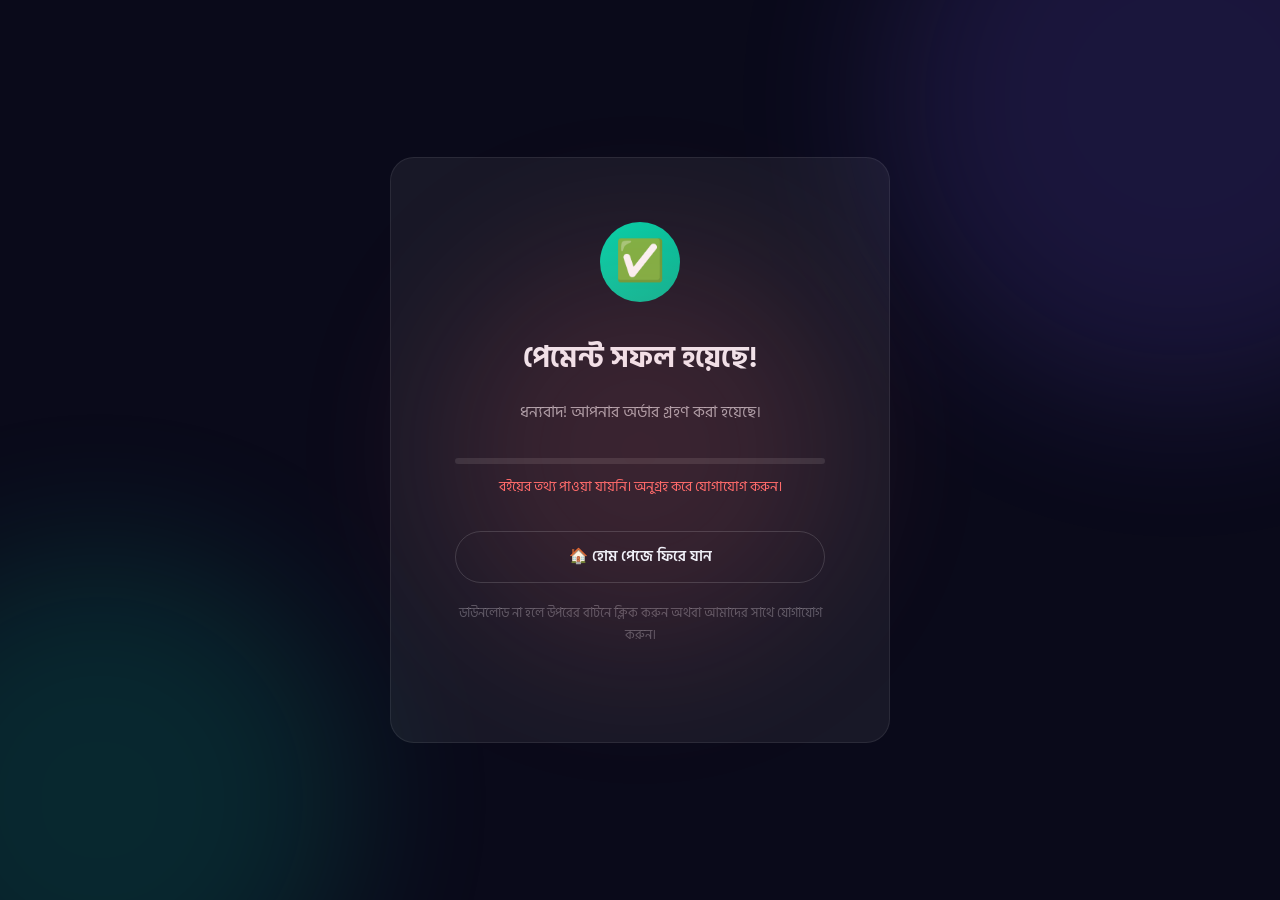
==== thankyou.html @ 19b6d9fc "Initial commit: JINBOOK ebook store with payment and auto-download" ====
<!DOCTYPE html>
<html lang="bn" dir="ltr">
<head>
  <meta charset="UTF-8" />
  <meta name="viewport" content="width=device-width, initial-scale=1.0" />
  <title>ধন্যবাদ! আপনার ই-বুক ডাউনলোড হচ্ছে — JINBOOK</title>
  <meta name="robots" content="noindex, nofollow" />
  <link rel="stylesheet" href="style.css" />
  <link rel="icon" href="data:image/svg+xml,<svg xmlns='http://www.w3.org/2000/svg' viewBox='0 0 100 100'><text y='0.9em' font-size='90'>📚</text></svg>" />
</head>
<body>

  <!-- Background Animated Orbs -->
  <div class="bg-particles" aria-hidden="true">
    <div class="orb"></div>
    <div class="orb"></div>
    <div class="orb"></div>
  </div>

  <div class="thankyou-container">
    <div class="thankyou-card">
      <div class="thankyou-icon">✅</div>
      <h1>পেমেন্ট সফল হয়েছে!</h1>
      <p id="thankyou-message">আপনার ই-বুক অটো ডাউনলোড শুরু হচ্ছে...</p>

      <!-- Progress Animation -->
      <div id="download-progress" style="margin: 24px 0;">
        <div style="width: 100%; height: 6px; background: rgba(255,255,255,0.1); border-radius: 3px; overflow: hidden;">
          <div id="progress-bar" style="width: 0%; height: 100%; background: linear-gradient(90deg, #7c5cfc, #00d4aa); border-radius: 3px; transition: width 2s ease-in-out;"></div>
        </div>
        <p id="download-status" style="margin-top: 12px; font-size: 0.85rem; color: rgba(240,240,248,0.5);">ডাউনলোড প্রস্তুত হচ্ছে...</p>
      </div>

      <!-- Manual Download Button (fallback) -->
      <a href="#" id="manual-download" class="btn btn-buy" style="display: none; width: 100%; justify-content: center; margin-bottom: 16px;">
        📥 আবার ডাউনলোড করুন
      </a>

      <!-- Book Info -->
      <div id="book-info" style="background: rgba(255,255,255,0.04); border: 1px solid rgba(255,255,255,0.08); border-radius: 12px; padding: 20px; margin-bottom: 24px; text-align: left; display: none;">
        <div style="display: flex; gap: 16px; align-items: center;">
          <img id="book-thumb" src="" alt="" style="width: 60px; border-radius: 8px;" />
          <div>
            <h3 id="book-title-display" style="font-size: 1rem; margin-bottom: 4px;"></h3>
            <p id="book-author-display" style="font-size: 0.85rem; color: rgba(240,240,248,0.5);"></p>
          </div>
        </div>
      </div>

      <a href="index.html" class="btn btn-outline" style="width: 100%; justify-content: center;">
        🏠 হোম পেজে ফিরে যান
      </a>

      <p style="margin-top: 20px; font-size: 0.8rem; color: rgba(240,240,248,0.3);">
        ডাউনলোড না হলে উপরের বাটনে ক্লিক করুন অথবা আমাদের সাথে যোগাযোগ করুন।
      </p>
    </div>
  </div>

  <script>
    // ============================================
    // 📚 BOOK DATA (must match script.js)
    // পেমেন্ট সফল হলে ZiniPay এই পেজে রিডাইরেক্ট করবে
    // URL: thankyou.html?book=1
    // ============================================

    const bookDownloads = {
      1: { title: "ওজন কমাবেন যেভাবে", author: "ডা. মো. জহিরুল ইসলাম", cover: "images/book-ojon-komaben.png", file: "downloads/book1.pdf" },
      2: { title: "ওজন বাড়াবেন যেভাবে", author: "ডা. মো. জহিরুল ইসলাম", cover: "images/book-ojon-baraben.png", file: "downloads/book2.pdf" },
      3: { title: "সহজ বাংলায় স্ট্যাটিস্টিকস", author: "ডা. মো. জহিরুল ইসলাম", cover: "images/book-biostat.png", file: "downloads/book3.pdf" }
    };

    // Get book ID from URL
    const urlParams = new URLSearchParams(window.location.search);
    const bookId = urlParams.get('book');

    const messageEl = document.getElementById('thankyou-message');
    const progressBar = document.getElementById('progress-bar');
    const downloadStatus = document.getElementById('download-status');
    const manualDownload = document.getElementById('manual-download');
    const bookInfo = document.getElementById('book-info');

    if (bookId && bookDownloads[bookId]) {
      const book = bookDownloads[bookId];

      // Show book info
      document.getElementById('book-title-display').textContent = book.title;
      document.getElementById('book-author-display').textContent = '✍️ ' + book.author;
      document.getElementById('book-thumb').src = book.cover;
      document.getElementById('book-thumb').alt = book.title;
      bookInfo.style.display = 'block';

      messageEl.textContent = `"${book.title}" ডাউনলোড শুরু হচ্ছে...`;

      // Animate progress bar
      setTimeout(() => {
        progressBar.style.width = '100%';
      }, 300);

      // Auto-download after 2.5 seconds
      setTimeout(() => {
        downloadStatus.textContent = '✅ ডাউনলোড শুরু হয়েছে!';
        downloadStatus.style.color = '#00d4aa';

        // Trigger download
        const link = document.createElement('a');
        link.href = book.file;
        link.download = book.title + '.pdf';
        link.style.display = 'none';
        document.body.appendChild(link);
        link.click();
        document.body.removeChild(link);

        // Show manual download button as fallback
        manualDownload.href = book.file;
        manualDownload.setAttribute('download', book.title + '.pdf');
        manualDownload.style.display = 'inline-flex';

        messageEl.textContent = `🎉 "${book.title}" সফলভাবে ডাউনলোড হচ্ছে!`;
      }, 2500);

    } else {
      // No book ID or invalid
      messageEl.textContent = 'ধন্যবাদ! আপনার অর্ডার গ্রহণ করা হয়েছে।';
      downloadStatus.textContent = 'বইয়ের তথ্য পাওয়া যায়নি। অনুগ্রহ করে যোগাযোগ করুন।';
      downloadStatus.style.color = '#ff6b6b';
      progressBar.style.display = 'none';
    }
  </script>
</body>
</html>
---- style.css ----
/* ============================================
   JINBOOK — Premium E-Book Store CSS
   Dark Theme with Glassmorphism
   ============================================ */

/* --- Google Fonts Import --- */
@import url('https://fonts.googleapis.com/css2?family=Hind+Siliguri:wght@300;400;500;600;700&family=Inter:wght@300;400;500;600;700&display=swap');

/* --- CSS Custom Properties (Design Tokens) --- */
:root {
  /* Colors */
  --bg-primary: #0a0a1a;
  --bg-secondary: #111128;
  --bg-card: rgba(255, 255, 255, 0.04);
  --bg-glass: rgba(255, 255, 255, 0.06);
  --bg-glass-hover: rgba(255, 255, 255, 0.1);
  --border-glass: rgba(255, 255, 255, 0.08);
  --border-glass-hover: rgba(255, 255, 255, 0.15);

  /* Accent Colors */
  --accent-primary: #7c5cfc;
  --accent-secondary: #00d4aa;
  --accent-warm: #ff6b6b;
  --accent-gold: #f0c040;
  --gradient-primary: linear-gradient(135deg, #7c5cfc 0%, #00d4aa 100%);
  --gradient-hero: linear-gradient(135deg, #0a0a1a 0%, #1a1a3e 40%, #0d2137 100%);
  --gradient-card: linear-gradient(145deg, rgba(124, 92, 252, 0.08), rgba(0, 212, 170, 0.04));
  --gradient-btn: linear-gradient(135deg, #7c5cfc, #5a3de8);
  --gradient-btn-hover: linear-gradient(135deg, #8d70ff, #7c5cfc);
  --gradient-buy: linear-gradient(135deg, #00d4aa, #00b894);

  /* Text Colors */
  --text-primary: #f0f0f8;
  --text-secondary: rgba(240, 240, 248, 0.65);
  --text-muted: rgba(240, 240, 248, 0.4);
  --text-accent: #7c5cfc;

  /* Spacing */
  --space-xs: 0.25rem;
  --space-sm: 0.5rem;
  --space-md: 1rem;
  --space-lg: 1.5rem;
  --space-xl: 2rem;
  --space-2xl: 3rem;
  --space-3xl: 4rem;
  --space-4xl: 6rem;

  /* Border Radius */
  --radius-sm: 8px;
  --radius-md: 12px;
  --radius-lg: 16px;
  --radius-xl: 24px;
  --radius-full: 9999px;

  /* Shadows */
  --shadow-sm: 0 2px 8px rgba(0, 0, 0, 0.3);
  --shadow-md: 0 4px 24px rgba(0, 0, 0, 0.4);
  --shadow-lg: 0 8px 48px rgba(0, 0, 0, 0.5);
  --shadow-glow: 0 0 30px rgba(124, 92, 252, 0.2);
  --shadow-card: 0 4px 30px rgba(0, 0, 0, 0.3);

  /* Transitions */
  --transition-fast: 0.2s cubic-bezier(0.4, 0, 0.2, 1);
  --transition-base: 0.3s cubic-bezier(0.4, 0, 0.2, 1);
  --transition-slow: 0.5s cubic-bezier(0.4, 0, 0.2, 1);

  /* Font */
  --font-bn: 'Hind Siliguri', sans-serif;
  --font-en: 'Inter', sans-serif;

  /* Layout */
  --max-width: 1200px;
  --nav-height: 70px;
}

/* --- Reset & Base --- */
*,
*::before,
*::after {
  margin: 0;
  padding: 0;
  box-sizing: border-box;
}

html {
  scroll-behavior: smooth;
  scroll-padding-top: var(--nav-height);
}

body {
  font-family: var(--font-bn);
  background: var(--bg-primary);
  color: var(--text-primary);
  line-height: 1.7;
  overflow-x: hidden;
  -webkit-font-smoothing: antialiased;
}

a {
  text-decoration: none;
  color: inherit;
}

ul { list-style: none; }
img { max-width: 100%; display: block; }
button { cursor: pointer; border: none; font-family: inherit; }
input, textarea { font-family: inherit; }

/* --- Animated Background Particles --- */
.bg-particles {
  position: fixed;
  top: 0;
  left: 0;
  width: 100%;
  height: 100%;
  pointer-events: none;
  z-index: 0;
  overflow: hidden;
}

.bg-particles .orb {
  position: absolute;
  border-radius: 50%;
  filter: blur(80px);
  opacity: 0.15;
  animation: float 20s ease-in-out infinite;
}

.bg-particles .orb:nth-child(1) {
  width: 600px;
  height: 600px;
  background: var(--accent-primary);
  top: -200px;
  right: -200px;
  animation-delay: 0s;
}

.bg-particles .orb:nth-child(2) {
  width: 500px;
  height: 500px;
  background: var(--accent-secondary);
  bottom: -150px;
  left: -150px;
  animation-delay: -7s;
}

.bg-particles .orb:nth-child(3) {
  width: 400px;
  height: 400px;
  background: var(--accent-warm);
  top: 50%;
  left: 50%;
  transform: translate(-50%, -50%);
  animation-delay: -14s;
}

@keyframes float {
  0%, 100% { transform: translate(0, 0) scale(1); }
  25% { transform: translate(30px, -30px) scale(1.05); }
  50% { transform: translate(-20px, 20px) scale(0.95); }
  75% { transform: translate(15px, 10px) scale(1.02); }
}

/* --- Navigation --- */
.navbar {
  position: fixed;
  top: 0;
  left: 0;
  right: 0;
  height: var(--nav-height);
  z-index: 1000;
  transition: var(--transition-base);
  backdrop-filter: blur(0px);
}

.navbar.scrolled {
  background: rgba(10, 10, 26, 0.85);
  backdrop-filter: blur(20px);
  border-bottom: 1px solid var(--border-glass);
  box-shadow: var(--shadow-sm);
}

.nav-container {
  max-width: var(--max-width);
  margin: 0 auto;
  height: 100%;
  display: flex;
  align-items: center;
  justify-content: space-between;
  padding: 0 var(--space-xl);
}

.nav-logo {
  display: flex;
  align-items: center;
  gap: var(--space-sm);
  font-size: 1.6rem;
  font-weight: 700;
  background: var(--gradient-primary);
  -webkit-background-clip: text;
  -webkit-text-fill-color: transparent;
  background-clip: text;
}

.nav-logo svg {
  width: 36px;
  height: 36px;
}

.logo-img {
  width: 42px;
  height: 42px;
  object-fit: contain;
  filter: invert(1) brightness(2);
  transition: var(--transition-fast);
}

.nav-links {
  display: flex;
  gap: var(--space-xl);
  align-items: center;
}

.nav-links a {
  font-size: 0.95rem;
  font-weight: 500;
  color: var(--text-secondary);
  transition: var(--transition-fast);
  position: relative;
  padding: var(--space-xs) 0;
}

.nav-links a::after {
  content: '';
  position: absolute;
  bottom: -2px;
  left: 0;
  width: 0;
  height: 2px;
  background: var(--gradient-primary);
  transition: var(--transition-base);
  border-radius: 2px;
}

.nav-links a:hover,
.nav-links a.active {
  color: var(--text-primary);
}

.nav-links a:hover::after,
.nav-links a.active::after {
  width: 100%;
}

.mobile-toggle {
  display: none;
  flex-direction: column;
  gap: 5px;
  background: none;
  padding: 8px;
}

.mobile-toggle span {
  display: block;
  width: 24px;
  height: 2px;
  background: var(--text-primary);
  border-radius: 2px;
  transition: var(--transition-base);
}

.mobile-toggle.active span:nth-child(1) {
  transform: rotate(45deg) translate(5px, 5px);
}
.mobile-toggle.active span:nth-child(2) {
  opacity: 0;
}
.mobile-toggle.active span:nth-child(3) {
  transform: rotate(-45deg) translate(5px, -5px);
}

/* --- Hero Section --- */
.hero {
  min-height: 100vh;
  display: flex;
  align-items: center;
  justify-content: center;
  position: relative;
  padding: calc(var(--nav-height) + var(--space-3xl)) var(--space-xl) var(--space-3xl);
  text-align: center;
  overflow: hidden;
}

.hero::before {
  content: '';
  position: absolute;
  top: 0;
  left: 0;
  right: 0;
  bottom: 0;
  background: var(--gradient-hero);
  z-index: 0;
}

.hero-content {
  position: relative;
  z-index: 1;
  max-width: 800px;
}

.hero-badge {
  display: inline-flex;
  align-items: center;
  gap: var(--space-sm);
  padding: var(--space-sm) var(--space-lg);
  background: var(--bg-glass);
  border: 1px solid var(--border-glass);
  border-radius: var(--radius-full);
  font-size: 0.85rem;
  color: var(--accent-secondary);
  margin-bottom: var(--space-xl);
  animation: fadeInUp 0.8s ease-out;
}

.hero-badge .dot {
  width: 8px;
  height: 8px;
  border-radius: 50%;
  background: var(--accent-secondary);
  animation: pulse 2s ease-in-out infinite;
}

.hero h1 {
  font-size: clamp(2.5rem, 6vw, 4rem);
  font-weight: 700;
  line-height: 1.2;
  margin-bottom: var(--space-lg);
  animation: fadeInUp 0.8s ease-out 0.1s both;
}

.hero h1 .gradient-text {
  background: var(--gradient-primary);
  -webkit-background-clip: text;
  -webkit-text-fill-color: transparent;
  background-clip: text;
}

.hero p {
  font-size: 1.15rem;
  color: var(--text-secondary);
  max-width: 600px;
  margin: 0 auto var(--space-2xl);
  animation: fadeInUp 0.8s ease-out 0.2s both;
}

.hero-buttons {
  display: flex;
  gap: var(--space-md);
  justify-content: center;
  flex-wrap: wrap;
  animation: fadeInUp 0.8s ease-out 0.3s both;
}

.hero-stats {
  display: flex;
  gap: var(--space-3xl);
  justify-content: center;
  margin-top: var(--space-3xl);
  animation: fadeInUp 0.8s ease-out 0.4s both;
}

.stat-item {
  text-align: center;
}

.stat-number {
  font-size: 2rem;
  font-weight: 700;
  font-family: var(--font-en);
  background: var(--gradient-primary);
  -webkit-background-clip: text;
  -webkit-text-fill-color: transparent;
  background-clip: text;
}

.stat-label {
  font-size: 0.85rem;
  color: var(--text-muted);
  margin-top: var(--space-xs);
}

/* --- Buttons --- */
.btn {
  display: inline-flex;
  align-items: center;
  gap: var(--space-sm);
  padding: 12px 28px;
  border-radius: var(--radius-full);
  font-size: 0.95rem;
  font-weight: 600;
  transition: var(--transition-base);
  position: relative;
  overflow: hidden;
}

.btn-primary {
  background: var(--gradient-btn);
  color: white;
  box-shadow: 0 4px 15px rgba(124, 92, 252, 0.3);
}

.btn-primary:hover {
  background: var(--gradient-btn-hover);
  box-shadow: 0 6px 25px rgba(124, 92, 252, 0.4);
  transform: translateY(-2px);
}

.btn-outline {
  background: transparent;
  color: var(--text-primary);
  border: 1px solid var(--border-glass-hover);
}

.btn-outline:hover {
  background: var(--bg-glass-hover);
  border-color: var(--accent-primary);
  transform: translateY(-2px);
}

.btn-buy {
  background: var(--gradient-buy);
  color: white;
  box-shadow: 0 4px 15px rgba(0, 212, 170, 0.3);
}

.btn-buy:hover {
  box-shadow: 0 6px 25px rgba(0, 212, 170, 0.4);
  transform: translateY(-2px);
}

.btn-sm {
  padding: 8px 20px;
  font-size: 0.85rem;
}

/* --- Section Styles --- */
.section {
  padding: var(--space-4xl) var(--space-xl);
  position: relative;
  z-index: 1;
}

.section-header {
  text-align: center;
  margin-bottom: var(--space-3xl);
}

.section-header h2 {
  font-size: clamp(1.8rem, 4vw, 2.5rem);
  font-weight: 700;
  margin-bottom: var(--space-md);
}

.section-header p {
  color: var(--text-secondary);
  max-width: 600px;
  margin: 0 auto;
  font-size: 1.05rem;
}

.section-line {
  width: 60px;
  height: 3px;
  background: var(--gradient-primary);
  border-radius: 3px;
  margin: var(--space-md) auto 0;
}

.container {
  max-width: var(--max-width);
  margin: 0 auto;
}

/* --- Books Filter --- */
.filter-bar {
  display: flex;
  gap: var(--space-sm);
  justify-content: center;
  flex-wrap: wrap;
  margin-bottom: var(--space-2xl);
}

.filter-btn {
  padding: 8px 20px;
  border-radius: var(--radius-full);
  font-size: 0.85rem;
  font-weight: 500;
  background: var(--bg-glass);
  color: var(--text-secondary);
  border: 1px solid var(--border-glass);
  transition: var(--transition-fast);
}

.filter-btn:hover,
.filter-btn.active {
  background: var(--accent-primary);
  color: white;
  border-color: var(--accent-primary);
  box-shadow: 0 4px 15px rgba(124, 92, 252, 0.3);
}

/* --- Search Bar --- */
.search-container {
  max-width: 500px;
  margin: 0 auto var(--space-2xl);
  position: relative;
}

.search-input {
  width: 100%;
  padding: 14px 20px 14px 48px;
  border-radius: var(--radius-full);
  border: 1px solid var(--border-glass);
  background: var(--bg-glass);
  color: var(--text-primary);
  font-size: 0.95rem;
  transition: var(--transition-base);
  outline: none;
}

.search-input::placeholder {
  color: var(--text-muted);
}

.search-input:focus {
  border-color: var(--accent-primary);
  box-shadow: 0 0 0 3px rgba(124, 92, 252, 0.15);
  background: var(--bg-glass-hover);
}

.search-icon {
  position: absolute;
  left: 18px;
  top: 50%;
  transform: translateY(-50%);
  color: var(--text-muted);
  pointer-events: none;
}

/* --- Book Cards Grid --- */
.books-grid {
  display: grid;
  grid-template-columns: repeat(auto-fill, minmax(280px, 1fr));
  gap: var(--space-xl);
}

.book-card {
  background: var(--bg-card);
  border: 1px solid var(--border-glass);
  border-radius: var(--radius-lg);
  overflow: hidden;
  transition: var(--transition-base);
  position: relative;
}

.book-card:hover {
  transform: translateY(-8px);
  border-color: var(--border-glass-hover);
  box-shadow: var(--shadow-lg), var(--shadow-glow);
  background: var(--gradient-card);
}

.book-cover-wrapper {
  position: relative;
  aspect-ratio: 2/3;
  overflow: hidden;
  background: var(--bg-secondary);
}

.book-cover-wrapper img {
  width: 100%;
  height: 100%;
  object-fit: cover;
  transition: var(--transition-slow);
}

.book-card:hover .book-cover-wrapper img {
  transform: scale(1.05);
}

.book-badge {
  position: absolute;
  top: var(--space-md);
  left: var(--space-md);
  padding: 4px 12px;
  border-radius: var(--radius-full);
  font-size: 0.75rem;
  font-weight: 600;
  z-index: 2;
}

.badge-new {
  background: var(--accent-primary);
  color: white;
}

.badge-popular {
  background: var(--accent-gold);
  color: #1a1a2e;
}

.badge-sale {
  background: var(--accent-warm);
  color: white;
}

.book-overlay {
  position: absolute;
  inset: 0;
  background: linear-gradient(to top, rgba(10, 10, 26, 0.95) 0%, transparent 60%);
  opacity: 0;
  transition: var(--transition-base);
  display: flex;
  align-items: flex-end;
  justify-content: center;
  padding: var(--space-xl);
}

.book-card:hover .book-overlay {
  opacity: 1;
}

.book-overlay .btn {
  transform: translateY(20px);
  transition: var(--transition-base);
}

.book-card:hover .book-overlay .btn {
  transform: translateY(0);
}

.book-info {
  padding: var(--space-lg);
}

.book-category {
  font-size: 0.75rem;
  color: var(--accent-secondary);
  font-weight: 600;
  text-transform: uppercase;
  letter-spacing: 0.5px;
  margin-bottom: var(--space-xs);
}

.book-title {
  font-size: 1.1rem;
  font-weight: 600;
  margin-bottom: var(--space-xs);
  line-height: 1.4;
}

.book-author {
  font-size: 0.85rem;
  color: var(--text-muted);
  margin-bottom: var(--space-md);
}

.book-price-row {
  display: flex;
  align-items: center;
  justify-content: space-between;
}

.book-price {
  font-size: 1.3rem;
  font-weight: 700;
  color: var(--accent-secondary);
  font-family: var(--font-en);
}

.book-price .currency {
  font-size: 0.85rem;
  font-family: var(--font-bn);
}

.book-price .old-price {
  font-size: 0.85rem;
  color: var(--text-muted);
  text-decoration: line-through;
  margin-left: var(--space-sm);
  font-weight: 400;
}

/* --- Book Modal --- */
.modal-overlay {
  position: fixed;
  inset: 0;
  background: rgba(0, 0, 0, 0.7);
  backdrop-filter: blur(8px);
  z-index: 2000;
  display: flex;
  align-items: center;
  justify-content: center;
  padding: var(--space-xl);
  opacity: 0;
  visibility: hidden;
  transition: var(--transition-base);
}

.modal-overlay.active {
  opacity: 1;
  visibility: visible;
}

.modal {
  background: var(--bg-secondary);
  border: 1px solid var(--border-glass);
  border-radius: var(--radius-xl);
  max-width: 800px;
  width: 100%;
  max-height: 90vh;
  overflow-y: auto;
  transform: scale(0.9) translateY(20px);
  transition: var(--transition-base);
  position: relative;
}

.modal-overlay.active .modal {
  transform: scale(1) translateY(0);
}

.modal-close {
  position: absolute;
  top: var(--space-lg);
  right: var(--space-lg);
  width: 40px;
  height: 40px;
  border-radius: 50%;
  background: var(--bg-glass);
  border: 1px solid var(--border-glass);
  color: var(--text-primary);
  font-size: 1.2rem;
  display: flex;
  align-items: center;
  justify-content: center;
  transition: var(--transition-fast);
  z-index: 10;
}

.modal-close:hover {
  background: var(--accent-warm);
  border-color: var(--accent-warm);
}

.modal-body {
  display: grid;
  grid-template-columns: 1fr 1.2fr;
  gap: var(--space-2xl);
  padding: var(--space-2xl);
}

.modal-cover {
  border-radius: var(--radius-md);
  overflow: hidden;
  box-shadow: var(--shadow-lg);
}

.modal-cover img {
  width: 100%;
  height: auto;
}

.modal-details h2 {
  font-size: 1.6rem;
  font-weight: 700;
  margin-bottom: var(--space-sm);
}

.modal-details .modal-author {
  color: var(--text-secondary);
  margin-bottom: var(--space-lg);
}

.modal-details .modal-description {
  color: var(--text-secondary);
  line-height: 1.8;
  margin-bottom: var(--space-xl);
  font-size: 0.95rem;
}

.modal-meta {
  display: grid;
  grid-template-columns: 1fr 1fr;
  gap: var(--space-md);
  margin-bottom: var(--space-xl);
  padding: var(--space-lg);
  background: var(--bg-glass);
  border-radius: var(--radius-md);
  border: 1px solid var(--border-glass);
}

.meta-item {
  text-align: center;
}

.meta-label {
  font-size: 0.75rem;
  color: var(--text-muted);
  display: block;
  margin-bottom: 2px;
}

.meta-value {
  font-size: 0.95rem;
  font-weight: 600;
  color: var(--text-primary);
}

.modal-price {
  font-size: 2rem;
  font-weight: 700;
  color: var(--accent-secondary);
  margin-bottom: var(--space-lg);
  font-family: var(--font-en);
}

.modal-price .currency {
  font-size: 1rem;
  font-family: var(--font-bn);
}

.modal-actions {
  display: flex;
  gap: var(--space-md);
  flex-wrap: wrap;
}

/* --- Features Section --- */
.features-grid {
  display: grid;
  grid-template-columns: repeat(auto-fill, minmax(250px, 1fr));
  gap: var(--space-xl);
}

.feature-card {
  background: var(--bg-glass);
  border: 1px solid var(--border-glass);
  border-radius: var(--radius-lg);
  padding: var(--space-2xl);
  text-align: center;
  transition: var(--transition-base);
}

.feature-card:hover {
  background: var(--bg-glass-hover);
  border-color: var(--border-glass-hover);
  transform: translateY(-5px);
  box-shadow: var(--shadow-md);
}

.feature-icon {
  width: 60px;
  height: 60px;
  border-radius: var(--radius-md);
  background: var(--gradient-card);
  display: flex;
  align-items: center;
  justify-content: center;
  margin: 0 auto var(--space-lg);
  font-size: 1.5rem;
}

.feature-card h3 {
  font-size: 1.1rem;
  font-weight: 600;
  margin-bottom: var(--space-sm);
}

.feature-card p {
  font-size: 0.9rem;
  color: var(--text-secondary);
}

/* --- About / Author Section --- */
.about-grid {
  display: grid;
  grid-template-columns: 1fr 1.2fr;
  gap: var(--space-3xl);
  align-items: center;
}

.about-image {
  position: relative;
}

.about-image-wrapper {
  border-radius: var(--radius-xl);
  overflow: hidden;
  border: 1px solid var(--border-glass);
  box-shadow: var(--shadow-lg);
}

/* Author image — আপনার ছবি images/author.jpg নামে রাখুন */
.about-image-wrapper img {
  width: 100%;
  height: 100%;
  object-fit: cover;
}

.about-content h2 {
  font-size: 2rem;
  font-weight: 700;
  margin-bottom: var(--space-lg);
}

.about-content p {
  color: var(--text-secondary);
  margin-bottom: var(--space-lg);
  font-size: 1.05rem;
  line-height: 1.8;
}

.about-highlights {
  display: grid;
  grid-template-columns: 1fr 1fr;
  gap: var(--space-md);
  margin-top: var(--space-xl);
}

.highlight-item {
  display: flex;
  align-items: center;
  gap: var(--space-sm);
  padding: var(--space-md);
  background: var(--bg-glass);
  border-radius: var(--radius-md);
  border: 1px solid var(--border-glass);
}

.highlight-item .icon {
  color: var(--accent-secondary);
  font-size: 1.2rem;
}

/* --- Contact Section --- */
.contact-grid {
  display: grid;
  grid-template-columns: 1fr 1fr;
  gap: var(--space-3xl);
}

.contact-info {
  display: flex;
  flex-direction: column;
  gap: var(--space-xl);
}

.contact-item {
  display: flex;
  gap: var(--space-lg);
  align-items: flex-start;
}

.contact-icon {
  width: 48px;
  height: 48px;
  border-radius: var(--radius-md);
  background: var(--gradient-card);
  border: 1px solid var(--border-glass);
  display: flex;
  align-items: center;
  justify-content: center;
  font-size: 1.2rem;
  flex-shrink: 0;
}

.contact-text h4 {
  font-size: 1rem;
  font-weight: 600;
  margin-bottom: 4px;
}

.contact-text p {
  font-size: 0.9rem;
  color: var(--text-secondary);
}

.contact-form {
  background: var(--bg-glass);
  border: 1px solid var(--border-glass);
  border-radius: var(--radius-xl);
  padding: var(--space-2xl);
}

.form-group {
  margin-bottom: var(--space-lg);
}

.form-group label {
  display: block;
  font-size: 0.85rem;
  font-weight: 500;
  color: var(--text-secondary);
  margin-bottom: var(--space-sm);
}

.form-group input,
.form-group textarea {
  width: 100%;
  padding: 12px 16px;
  border-radius: var(--radius-sm);
  border: 1px solid var(--border-glass);
  background: rgba(255, 255, 255, 0.03);
  color: var(--text-primary);
  font-size: 0.95rem;
  transition: var(--transition-fast);
  outline: none;
}

.form-group input:focus,
.form-group textarea:focus {
  border-color: var(--accent-primary);
  box-shadow: 0 0 0 3px rgba(124, 92, 252, 0.15);
}

.form-group textarea {
  min-height: 120px;
  resize: vertical;
}

.social-links {
  display: flex;
  gap: var(--space-md);
  margin-top: var(--space-xl);
}

.social-link {
  width: 44px;
  height: 44px;
  border-radius: 50%;
  background: var(--bg-glass);
  border: 1px solid var(--border-glass);
  display: flex;
  align-items: center;
  justify-content: center;
  transition: var(--transition-fast);
  font-size: 1.1rem;
}

.social-link:hover {
  background: var(--accent-primary);
  border-color: var(--accent-primary);
  transform: translateY(-3px);
  box-shadow: 0 4px 15px rgba(124, 92, 252, 0.3);
}

/* --- Footer --- */
.footer {
  background: var(--bg-secondary);
  border-top: 1px solid var(--border-glass);
  padding: var(--space-3xl) var(--space-xl) var(--space-xl);
  position: relative;
  z-index: 1;
}

.footer-content {
  max-width: var(--max-width);
  margin: 0 auto;
  display: grid;
  grid-template-columns: 2fr 1fr 1fr;
  gap: var(--space-3xl);
}

.footer-brand p {
  color: var(--text-secondary);
  margin-top: var(--space-md);
  font-size: 0.9rem;
  max-width: 300px;
}

.footer-links h4 {
  font-size: 1rem;
  font-weight: 600;
  margin-bottom: var(--space-lg);
  color: var(--text-primary);
}

.footer-links a {
  display: block;
  color: var(--text-secondary);
  font-size: 0.9rem;
  padding: var(--space-xs) 0;
  transition: var(--transition-fast);
}

.footer-links a:hover {
  color: var(--accent-primary);
  transform: translateX(5px);
}

.footer-bottom {
  max-width: var(--max-width);
  margin: var(--space-2xl) auto 0;
  padding-top: var(--space-xl);
  border-top: 1px solid var(--border-glass);
  text-align: center;
  font-size: 0.85rem;
  color: var(--text-muted);
}

.footer-bottom .heart {
  color: var(--accent-warm);
}

/* --- Animations --- */
@keyframes fadeInUp {
  from {
    opacity: 0;
    transform: translateY(30px);
  }
  to {
    opacity: 1;
    transform: translateY(0);
  }
}

@keyframes pulse {
  0%, 100% { opacity: 1; }
  50% { opacity: 0.5; }
}

.scroll-animate {
  opacity: 0;
  transform: translateY(40px);
  transition: opacity 0.6s ease-out, transform 0.6s ease-out;
}

.scroll-animate.visible {
  opacity: 1;
  transform: translateY(0);
}

/* --- No Results --- */
.no-results {
  text-align: center;
  padding: var(--space-4xl) var(--space-xl);
  color: var(--text-secondary);
}

.no-results .emoji {
  font-size: 3rem;
  margin-bottom: var(--space-md);
}

/* --- Toast Notification --- */
.toast {
  position: fixed;
  bottom: 30px;
  right: 30px;
  padding: var(--space-md) var(--space-xl);
  background: var(--accent-secondary);
  color: #1a1a2e;
  border-radius: var(--radius-md);
  font-weight: 600;
  box-shadow: var(--shadow-lg);
  transform: translateY(100px);
  opacity: 0;
  transition: var(--transition-base);
  z-index: 3000;
}

.toast.show {
  transform: translateY(0);
  opacity: 1;
}

/* --- Scrollbar --- */
::-webkit-scrollbar {
  width: 8px;
}

::-webkit-scrollbar-track {
  background: var(--bg-primary);
}

::-webkit-scrollbar-thumb {
  background: rgba(124, 92, 252, 0.3);
  border-radius: 4px;
}

::-webkit-scrollbar-thumb:hover {
  background: rgba(124, 92, 252, 0.5);
}

/* --- Responsive --- */
@media (max-width: 768px) {
  .nav-links {
    position: fixed;
    top: var(--nav-height);
    left: 0;
    right: 0;
    background: rgba(10, 10, 26, 0.95);
    backdrop-filter: blur(20px);
    flex-direction: column;
    padding: var(--space-xl);
    gap: var(--space-lg);
    border-bottom: 1px solid var(--border-glass);
    transform: translateY(-100%);
    opacity: 0;
    visibility: hidden;
    transition: var(--transition-base);
  }

  .nav-links.mobile-open {
    transform: translateY(0);
    opacity: 1;
    visibility: visible;
  }

  .mobile-toggle {
    display: flex;
  }

  .hero h1 {
    font-size: 2rem;
  }

  .hero-stats {
    gap: var(--space-xl);
  }

  .stat-number {
    font-size: 1.5rem;
  }

  .books-grid {
    grid-template-columns: repeat(auto-fill, minmax(220px, 1fr));
    gap: var(--space-md);
  }

  .modal-body {
    grid-template-columns: 1fr;
    padding: var(--space-lg);
  }

  .about-grid {
    grid-template-columns: 1fr;
  }

  .contact-grid {
    grid-template-columns: 1fr;
  }

  .footer-content {
    grid-template-columns: 1fr;
    gap: var(--space-xl);
  }

  .about-highlights {
    grid-template-columns: 1fr;
  }

  .modal-meta {
    grid-template-columns: 1fr 1fr;
  }
}

@media (max-width: 480px) {
  .books-grid {
    grid-template-columns: 1fr 1fr;
    gap: var(--space-sm);
  }

  .book-info {
    padding: var(--space-md);
  }

  .book-title {
    font-size: 0.95rem;
  }

  .book-price {
    font-size: 1.1rem;
  }

  .hero-buttons {
    flex-direction: column;
    align-items: center;
  }

  .section {
    padding: var(--space-2xl) var(--space-md);
  }
}

/* --- Thank You Page --- */
.thankyou-container {
  min-height: 100vh;
  display: flex;
  align-items: center;
  justify-content: center;
  text-align: center;
  padding: var(--space-xl);
}

.thankyou-card {
  background: var(--bg-glass);
  border: 1px solid var(--border-glass);
  border-radius: var(--radius-xl);
  padding: var(--space-3xl);
  max-width: 500px;
  width: 100%;
}

.thankyou-icon {
  width: 80px;
  height: 80px;
  border-radius: 50%;
  background: var(--gradient-buy);
  display: flex;
  align-items: center;
  justify-content: center;
  margin: 0 auto var(--space-xl);
  font-size: 2.5rem;
  animation: scaleIn 0.5s ease-out;
}

@keyframes scaleIn {
  from { transform: scale(0); }
  to { transform: scale(1); }
}

.thankyou-card h1 {
  font-size: 1.8rem;
  margin-bottom: var(--space-md);
}

.thankyou-card p {
  color: var(--text-secondary);
  margin-bottom: var(--space-xl);
}

/* --- Book Intro Styles (Modal) --- */
.modal-overlay {
  max-height: 100vh;
  overflow-y: auto;
}

.modal {
  max-height: 90vh;
  overflow-y: auto;
}

.book-intro {
  margin: var(--space-lg) 0;
  display: flex;
  flex-direction: column;
  gap: var(--space-md);
}

.intro-section {
  background: var(--bg-glass);
  border: 1px solid var(--border-glass);
  border-radius: var(--radius-lg);
  padding: var(--space-lg);
  position: relative;
  transition: all 0.3s ease;
}

.intro-section:hover {
  border-color: var(--border-glass-hover);
  background: var(--bg-glass-hover);
  transform: translateY(-2px);
}

.intro-section.intro-headline {
  background: var(--gradient-card);
  border-color: rgba(124, 92, 252, 0.2);
  text-align: center;
}

.intro-section.intro-cta {
  background: linear-gradient(135deg, rgba(0, 212, 170, 0.1), rgba(124, 92, 252, 0.1));
  border-color: rgba(0, 212, 170, 0.3);
  text-align: center;
}

.intro-icon {
  font-size: 1.8rem;
  display: block;
  margin-bottom: var(--space-sm);
}

.intro-section h3 {
  font-size: 1.15rem;
  font-weight: 600;
  color: var(--text-primary);
  margin-bottom: var(--space-sm);
  letter-spacing: 0.02em;
}

.intro-quote {
  font-size: 1.2rem;
  font-weight: 600;
  background: var(--gradient-primary);
  -webkit-background-clip: text;
  -webkit-text-fill-color: transparent;
  background-clip: text;
  line-height: 1.6;
}

.intro-section p {
  color: var(--text-secondary);
  line-height: 1.7;
  margin-bottom: var(--space-xs);
  font-size: 0.95rem;
}

.intro-section ul {
  list-style: none;
  padding: 0;
  margin: var(--space-sm) 0;
}

.intro-section ul li {
  color: var(--text-secondary);
  padding: 6px 0 6px 12px;
  border-left: 2px solid rgba(124, 92, 252, 0.3);
  margin-bottom: 6px;
  font-size: 0.93rem;
  line-height: 1.5;
  transition: all 0.2s ease;
}

.intro-section ul li:hover {
  border-left-color: var(--accent-primary);
  padding-left: 16px;
  color: var(--text-primary);
}

.intro-checklist {
  display: flex;
  flex-wrap: wrap;
  gap: 8px;
  margin-top: var(--space-sm);
}

.intro-checklist span {
  background: rgba(0, 212, 170, 0.1);
  border: 1px solid rgba(0, 212, 170, 0.2);
  border-radius: var(--radius-md);
  padding: 6px 14px;
  font-size: 0.88rem;
  color: var(--accent-secondary);
  font-weight: 500;
  transition: all 0.2s ease;
}

.intro-checklist span:hover {
  background: rgba(0, 212, 170, 0.18);
  transform: translateY(-1px);
}

.intro-features li {
  border-left-color: rgba(0, 212, 170, 0.3) !important;
}

.intro-features li:hover {
  border-left-color: var(--accent-secondary) !important;
}

@media (max-width: 768px) {
  .intro-section {
    padding: var(--space-md);
  }

  .intro-quote {
    font-size: 1.05rem;
  }

  .intro-checklist {
    gap: 6px;
  }

  .intro-checklist span {
    font-size: 0.82rem;
    padding: 5px 10px;
  }
}
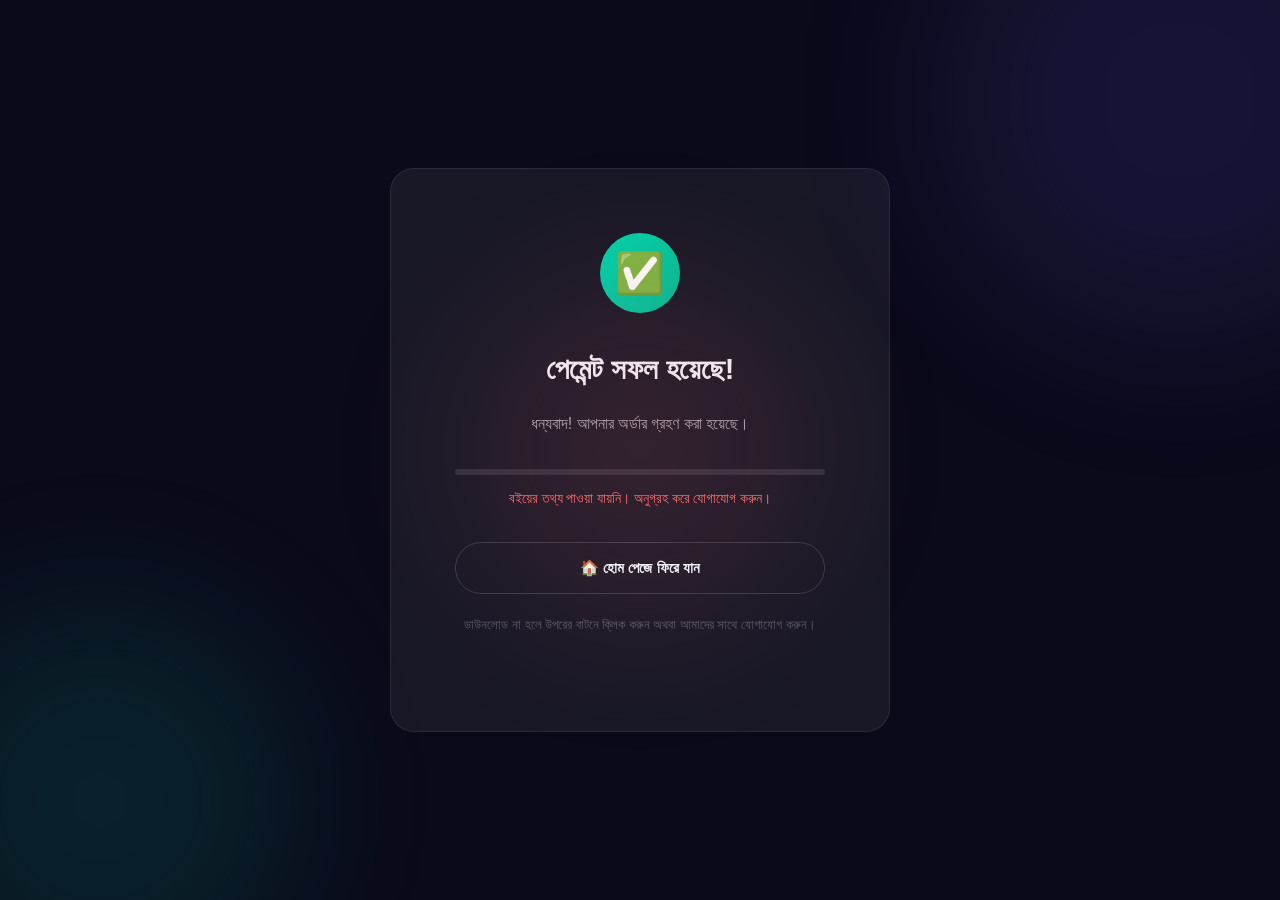
==== commit 7ac6a3b1: "SEO: Complete technical, on-page, and schema SEO implementation" ====
--- a/thankyou.html
+++ b/thankyou.html
@@ -65,9 +65,9 @@
     // ============================================
 
     const bookDownloads = {
-      1: { title: "ওজন কমাবেন যেভাবে", author: "ডা. মো. জহিরুল ইসলাম", cover: "images/book-ojon-komaben.png", file: "downloads/book1.pdf" },
-      2: { title: "ওজন বাড়াবেন যেভাবে", author: "ডা. মো. জহিরুল ইসলাম", cover: "images/book-ojon-baraben.png", file: "downloads/book2.pdf" },
-      3: { title: "সহজ বাংলায় স্ট্যাটিস্টিকস", author: "ডা. মো. জহিরুল ইসলাম", cover: "images/book-biostat.png", file: "downloads/book3.pdf" }
+      1: { title: "ওজন কমাবেন যেভাবে", author: "ডা. মো. জহিরুল ইসলাম", cover: "images/book-ojon-komaben.webp", file: "downloads/book1.pdf" },
+      2: { title: "ওজন বাড়াবেন যেভাবে", author: "ডা. মো. জহিরুল ইসলাম", cover: "images/book-ojon-baraben.webp", file: "downloads/book2.pdf" },
+      3: { title: "সহজ বাংলায় স্ট্যাটিস্টিকস", author: "ডা. মো. জহিরুল ইসলাম", cover: "images/book-biostat.webp", file: "downloads/book3.pdf" }
     };
 
     // Get book ID from URL
--- a/style.css
+++ b/style.css
@@ -3,8 +3,8 @@
    Dark Theme with Glassmorphism
    ============================================ */
 
-/* --- Google Fonts Import --- */
-@import url('https://fonts.googleapis.com/css2?family=Hind+Siliguri:wght@300;400;500;600;700&family=Inter:wght@300;400;500;600;700&display=swap');
+/* --- Google Fonts (loaded via <link> in HTML for non-blocking) --- */
+/* @import removed — fonts preloaded in <head> for better performance */
 
 /* --- CSS Custom Properties (Design Tokens) --- */
 :root {
@@ -106,7 +106,6 @@
 button { cursor: pointer; border: none; font-family: inherit; }
 input, textarea { font-family: inherit; }
 
-/* --- Animated Background Particles --- */
 .bg-particles {
   position: fixed;
   top: 0;
@@ -116,49 +115,56 @@
   pointer-events: none;
   z-index: 0;
   overflow: hidden;
+  /* GPU layer — isolate compositing */
+  isolation: isolate;
 }
 
 .bg-particles .orb {
   position: absolute;
   border-radius: 50%;
+  /* Pre-blur via CSS — no runtime repaint */
   filter: blur(80px);
-  opacity: 0.15;
-  animation: float 20s ease-in-out infinite;
+  opacity: 0.12;
+  animation: float 24s ease-in-out infinite;
+  /* Force GPU compositing */
+  will-change: transform;
+  transform: translateZ(0);
 }
 
 .bg-particles .orb:nth-child(1) {
-  width: 600px;
-  height: 600px;
-  background: var(--accent-primary);
-  top: -200px;
-  right: -200px;
-  animation-delay: 0s;
-}
-
-.bg-particles .orb:nth-child(2) {
   width: 500px;
   height: 500px;
-  background: var(--accent-secondary);
-  bottom: -150px;
-  left: -150px;
-  animation-delay: -7s;
-}
-
-.bg-particles .orb:nth-child(3) {
+  background: var(--accent-primary);
+  top: -150px;
+  right: -150px;
+  animation-delay: 0s;
+}
+
+.bg-particles .orb:nth-child(2) {
   width: 400px;
   height: 400px;
+  background: var(--accent-secondary);
+  bottom: -100px;
+  left: -100px;
+  animation-delay: -8s;
+}
+
+.bg-particles .orb:nth-child(3) {
+  width: 350px;
+  height: 350px;
   background: var(--accent-warm);
   top: 50%;
   left: 50%;
-  transform: translate(-50%, -50%);
-  animation-delay: -14s;
-}
-
+  margin-top: -175px;
+  margin-left: -175px;
+  animation-delay: -16s;
+}
+
+/* Only transform — zero layout/paint cost */
 @keyframes float {
-  0%, 100% { transform: translate(0, 0) scale(1); }
-  25% { transform: translate(30px, -30px) scale(1.05); }
-  50% { transform: translate(-20px, 20px) scale(0.95); }
-  75% { transform: translate(15px, 10px) scale(1.02); }
+  0%, 100% { transform: translate3d(0, 0, 0) scale(1); }
+  33%  { transform: translate3d(25px, -25px, 0) scale(1.04); }
+  66%  { transform: translate3d(-18px, 18px, 0) scale(0.97); }
 }
 
 /* --- Navigation --- */
@@ -448,6 +454,9 @@
   padding: var(--space-4xl) var(--space-xl);
   position: relative;
   z-index: 1;
+  /* Skip rendering offscreen sections until scrolled into view */
+  content-visibility: auto;
+  contain-intrinsic-size: 0 700px;
 }
 
 .section-header {
@@ -561,6 +570,9 @@
   overflow: hidden;
   transition: var(--transition-base);
   position: relative;
+  /* Isolate layout recalc to this card */
+  contain: layout style;
+  will-change: transform;
 }
 
 .book-card:hover {
